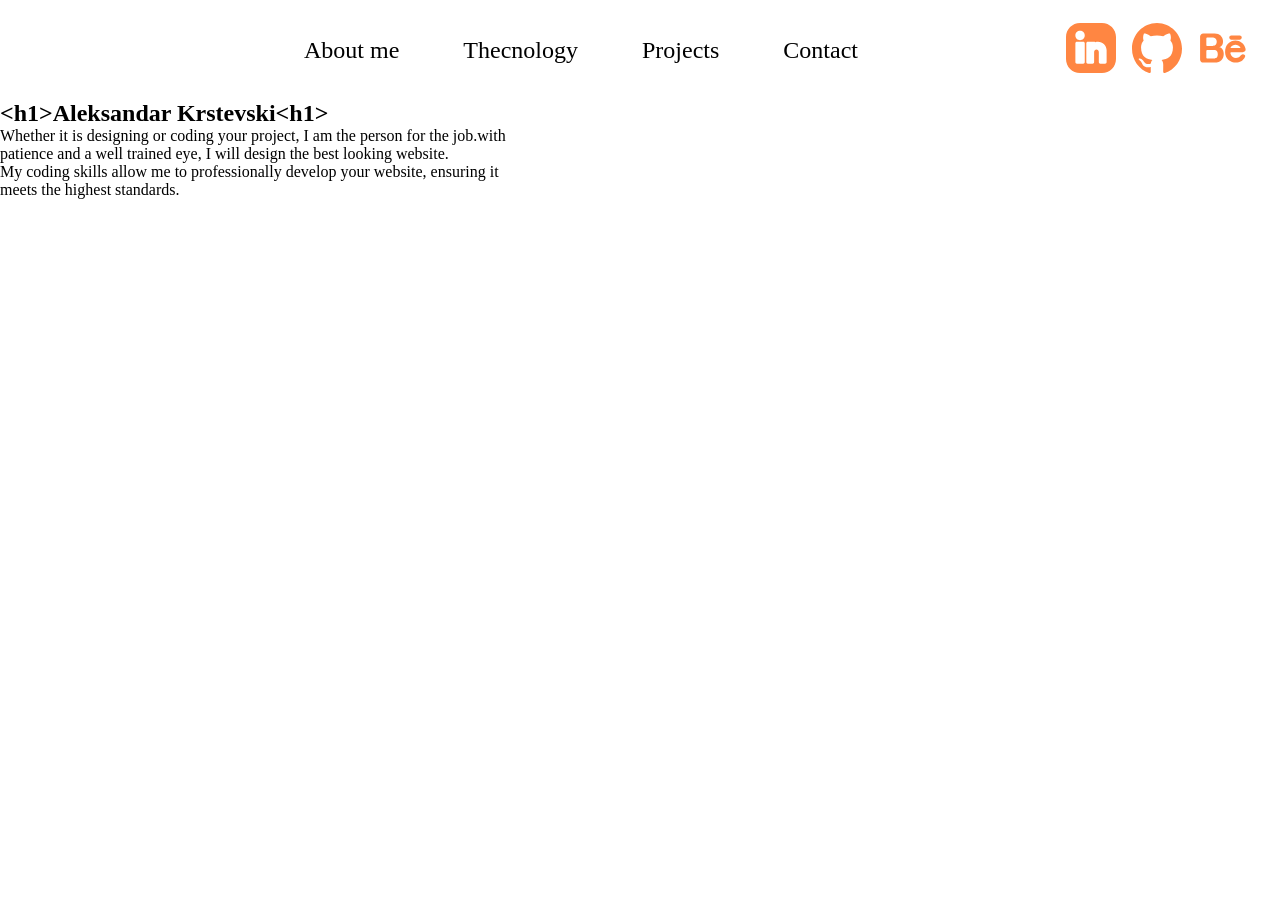
==== MainPage.html @ b4a4e376 "First progress commit" ====
<!DOCTYPE html>
<html lang="en">
<head>
    <meta charset="UTF-8">
    <meta name="viewport" content="width=device-width, initial-scale=1.0">
    <title>Aleksandar Krstevski</title>
    <link rel="stylesheet" href="css.css" type="text/css">
    <nav>
        <div class="page-links">
            <a href="section1">About me</a>
            <a href="section1">Thecnology</a>
            <a href="section1">Projects</a>
            <a href="section1">Contact</a>
        </div>
    
        <div class="icon-links">
            <a href="https://www.linkedin.com/in/aleksandar-krstevski-a5b680259/" target="_blank"><img src="Img/Icons/linkedin-linked-in-svgrepo-com.svg" alt="Lineked in link" class="nav-link"></a>
            <a href="https://github.com/ackooo22" target="_blank"><img src="Img/Icons/github-142-svgrepo-com.svg" alt="Github link" class="nav-link"></a>
            <a href="https://www.behance.net/aleksankrstevs4"><img src="Img/Icons/behance-svgrepo-com.svg" alt="Behance link" class="nav-link"></a>
        </div>
    </nav>    
</head>
<body>

    <main>
        <section class="section-1">

            <div class="left-side-about">
                <h1>&lth1&gtAleksandar Krstevski&lth1&gt</h1>
                <p>Whether it is designing or coding your project, I am the person for the job.with patience and a well trained eye, I will design the best looking website.</p>
                <p>My coding skills allow me to professionally develop your website, ensuring it meets the highest standards.</p>
            </div>

            <div class="right-side-img">

            </div>

        </section>
    </main>
</body>
</html>
---- css.css ----
*{
    box-sizing: border-box;
    margin: 0;
    padding: 0;
}

html {
    box-sizing: inherit;
}

body {


    nav{
        display: flex;
        flex-direction: row;
        width: 100%;
        height: 100px;

        .page-links {
            width: 100%;
            display: flex;
            justify-content: center;
            align-items: center;
            gap: 4rem;
            padding-left: 6rem;

            a {
                text-decoration: none;
                color: black;
                font-size: 1.5rem;
                

            }
            a:hover{
                transform: scale(1.1, 1.1);
                transition: ease-in-out 400ms; 
            }
        }

        .icon-links{
            display: flex;
            justify-content: flex-end;
            align-items: center;
            padding-right: 2rem;
            gap: 1rem;
            
        }
        
    }
    img{
        height: 50px;
        width: 50px;
    }

    main{
        width: 80%;
        display: flex;
        flex-direction: column;
        align-items: center;
        justify-content: center;

        .section-1{
            width: 100%;
            display: flex;
            flex-direction: row;
            justify-content: center;
            align-items: center;
            

            .left-side-about{
                width: 50%;
            }

            .right-side-img{
                width: 50%;
            }

        }

    }
}
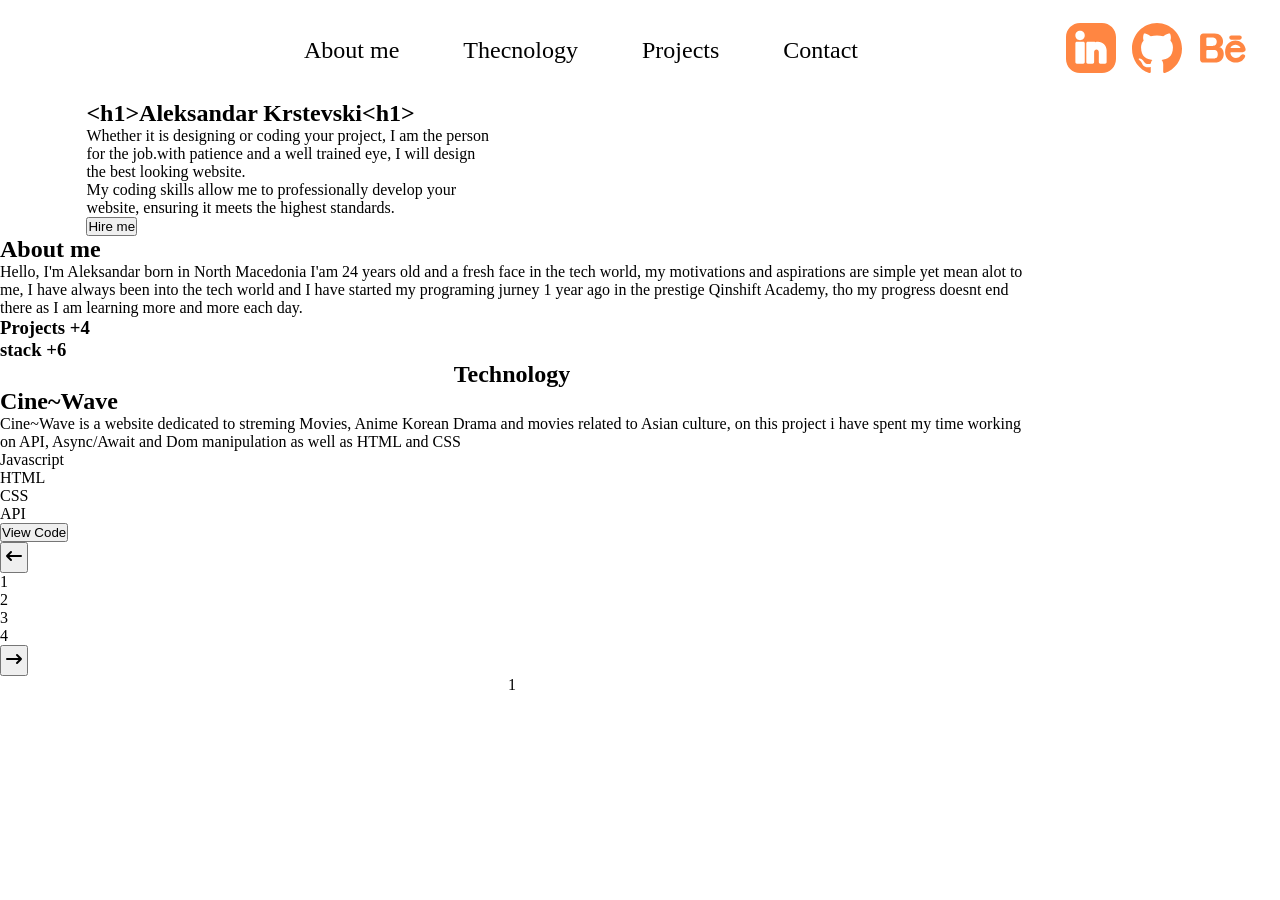
==== commit e96e1cf1: "Second progress commit" ====
--- a/MainPage.html
+++ b/MainPage.html
@@ -29,6 +29,8 @@
                 <h1>&lth1&gtAleksandar Krstevski&lth1&gt</h1>
                 <p>Whether it is designing or coding your project, I am the person for the job.with patience and a well trained eye, I will design the best looking website.</p>
                 <p>My coding skills allow me to professionally develop your website, ensuring it meets the highest standards.</p>
+
+                <button class="prm-btn">Hire me</button>
             </div>
 
             <div class="right-side-img">
@@ -36,6 +38,78 @@
             </div>
 
         </section>
+
+        <section class="section-2">
+            <div class="left-side-img">
+
+            </div>
+
+            <div class="right-side-about-me">
+                <h1>About me</h1>
+                <p>Hello, I'm Aleksandar born in North Macedonia I'am 24 years old and a fresh face in the tech world, my motivations and aspirations are simple yet mean alot to me, I have always been into the tech world and I have started my programing jurney 1 year ago in the prestige Qinshift Academy, tho my progress doesnt end there as I am learning more and more each day.</p>
+
+                <div class="counters">
+
+                    <div class="projects">
+                        <h3>Projects +4</h3>
+                    </div>
+
+                    <div class="stack">
+                        <h3>stack +6</h3>
+                    </div>
+
+                </div>
+            </div>
+        </section>
+
+        <section class="section-3">
+            <h1>Technology</h1>
+
+        </section>
+
+        <section class="section-4 slideshow">
+
+            <div class="parent-div">
+                <div class="slider-div">
+                    <div class="slide1">
+                        <div class="left-side-slider">
+                            <h1>Cine~Wave</h1>
+                            <p>Cine~Wave is a website dedicated to streming Movies, Anime Korean Drama and movies related to Asian culture, on this project i have spent my time working on API, Async/Await and Dom manipulation as well as HTML and CSS</p>
+
+                            <div class="tags">
+                                <p class="tag">Javascript</p>
+                                <p class="tag">HTML</p>
+                                <p class="tag">CSS</p>
+                                <p class="tag">API</p>
+                            </div>
+
+                            <button class="prm-btn">View Code</button>
+                        </div>
+                    </div>
+                </div>
+
+                <div class="slide-btn">
+                    <button class="left"><svg class="w-6 h-6 text-gray-800  dark:text-white" aria-hidden="true" xmlns="http://www.w3.org/2000/svg" width="24" height="24" fill="none" viewBox="0 0 24 24">
+                        <path stroke="currentColor" stroke-linecap="round" stroke-linejoin="round" stroke-width="2" d="M5 12h14M5 12l4-4m-4 4 4 4"/>
+                    </svg>
+                    </button>
+                    <div class="1">1</div>
+                    <div class="2">2</div>
+                    <div class="3">3</div>
+                    <div class="4">4</div>
+                    <button class="right"><svg class="w-6 h-6 text-gray-800 dark:text-white" aria-hidden="true" xmlns="http://www.w3.org/2000/svg" width="24" height="24" fill="none" viewBox="0 0 24 24">
+                        <path stroke="currentColor" stroke-linecap="round" stroke-linejoin="round" stroke-width="2" d="M19 12H5m14 0-4 4m4-4-4-4"/>
+                    </svg>
+                    </button>
+                </div>
+            </div>
+        </section>
+
+        <section class="section-4">
+            <div class="card-">
+                
+            </div>1
+        </section>
     </main>
 </body>
 </html>
--- a/css.css
+++ b/css.css
@@ -68,14 +68,15 @@
             flex-direction: row;
             justify-content: center;
             align-items: center;
+            gap: 2rem;
             
 
             .left-side-about{
-                width: 50%;
+                width: 40%;
             }
 
             .right-side-img{
-                width: 50%;
+                width: 40%;
             }
 
         }
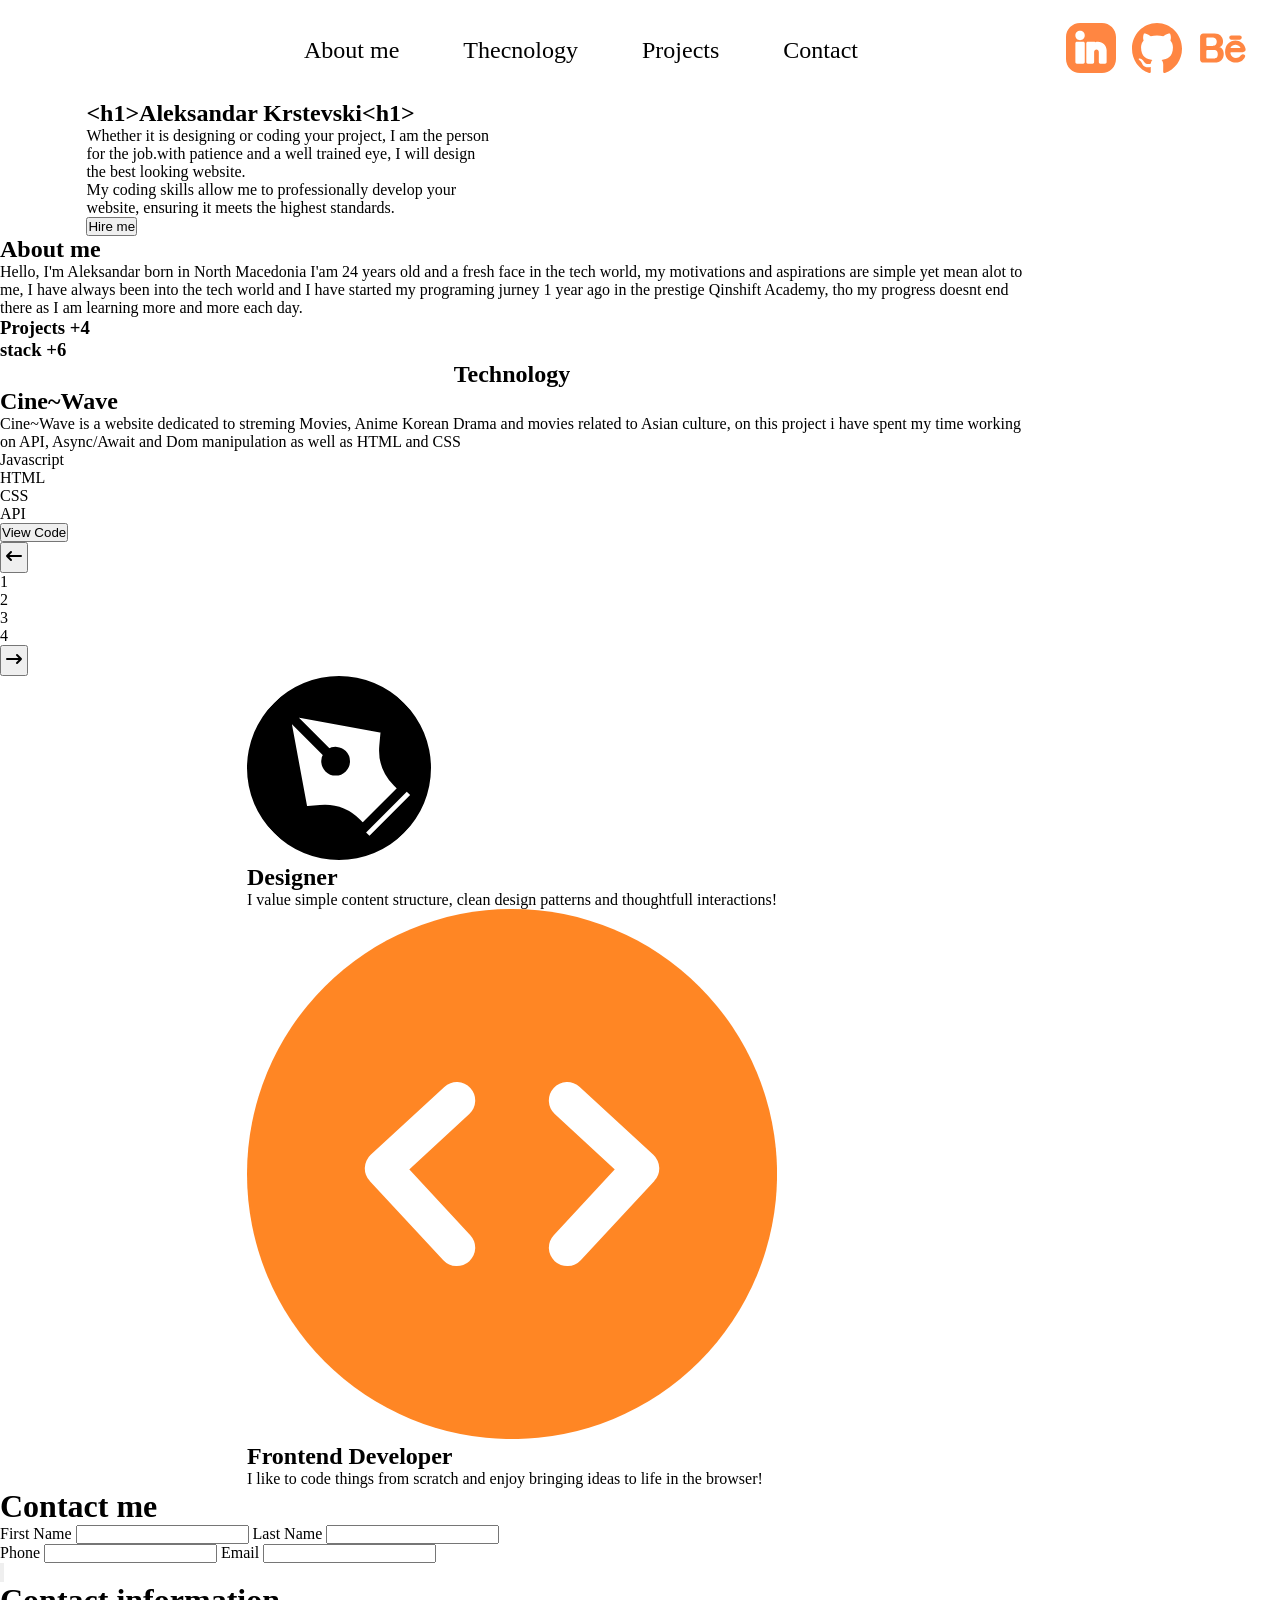
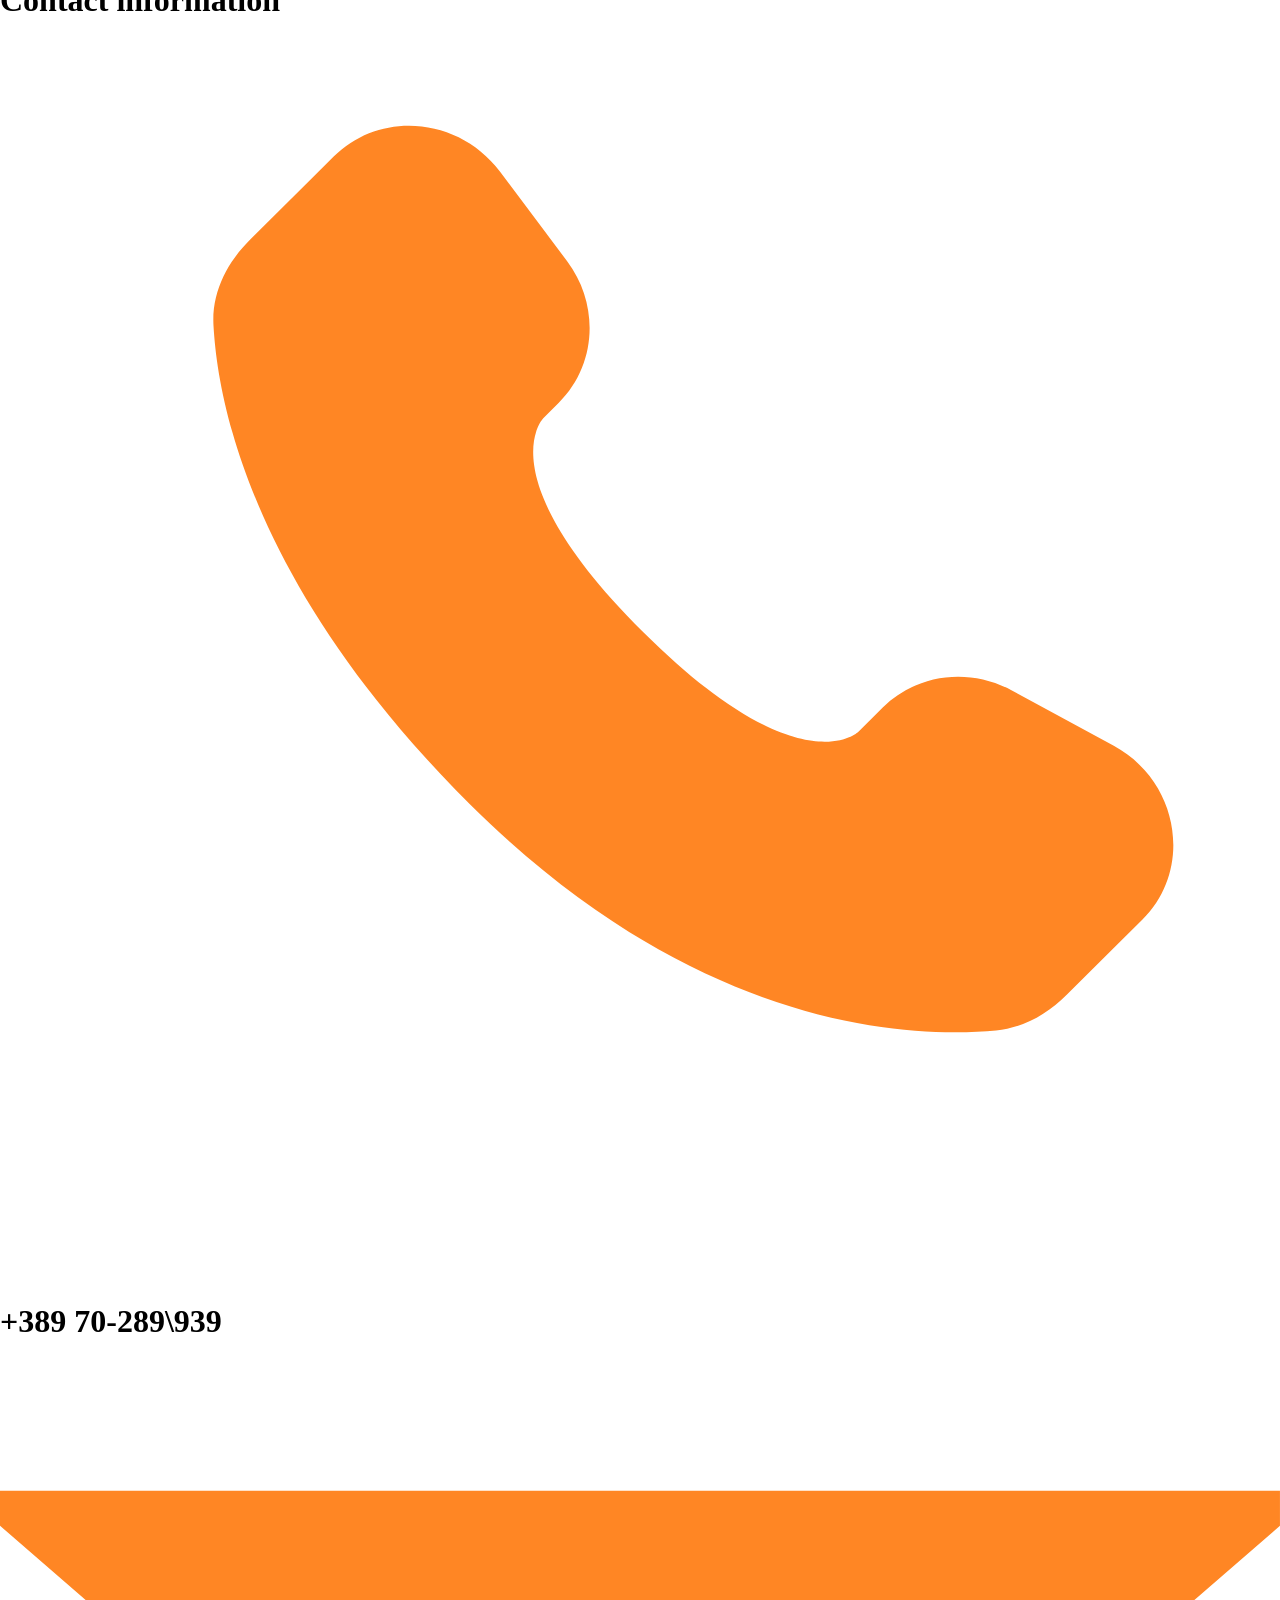
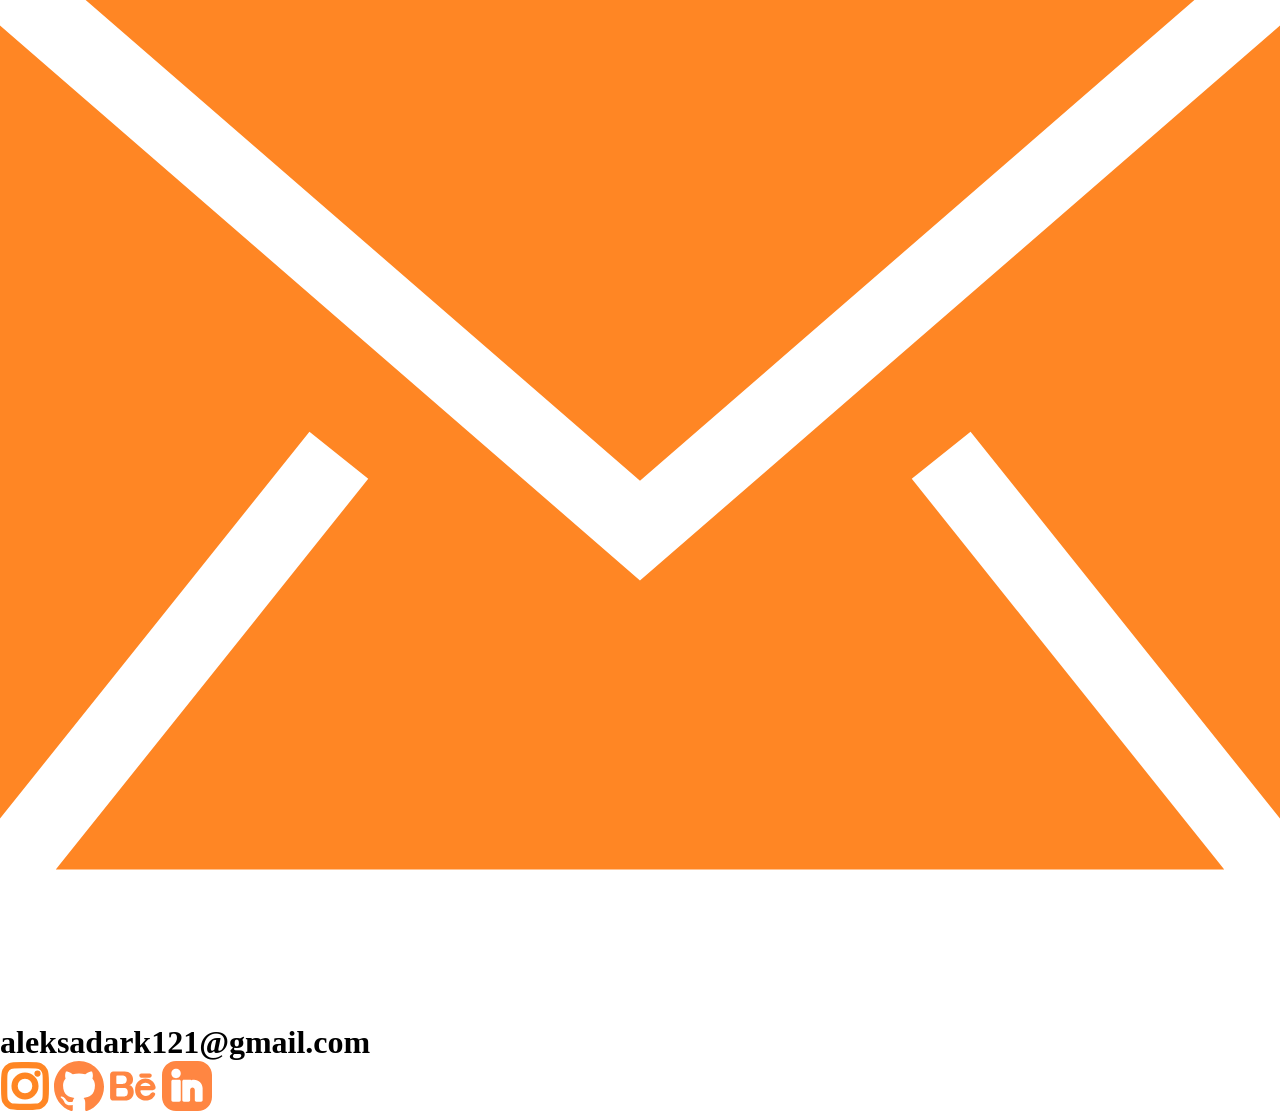
==== commit 0422155e: "Third commit" ====
--- a/MainPage.html
+++ b/MainPage.html
@@ -106,10 +106,63 @@
         </section>
 
         <section class="section-4">
-            <div class="card-">
-                
-            </div>1
+            <div class="card-1">
+                <div class="icon">
+                    <svg version="1.1" id="Uploaded to svgrepo.com" xmlns="http://www.w3.org/2000/svg" xmlns:xlink="http://www.w3.org/1999/xlink" width="184px" height="184px" viewBox="-3.2 -3.2 38.40 38.40" xml:space="preserve" fill="#000000" transform="rotate(-45)matrix(-1, 0, 0, -1, 0, 0)" stroke="#000000"><g id="SVGRepo_bgCarrier" stroke-width="0"><rect x="-3.2" y="-3.2" width="38.40" height="38.40" rx="19.2" fill="#FFFFF8624" strokewidth="0"></rect></g><g id="SVGRepo_tracerCarrier" stroke-linecap="round" stroke-linejoin="round"></g><g id="SVGRepo_iconCarrier"> <style type="text/css"> .sharpcorners_een{fill:#FFFF;} .st0{fill:#0B1719;} </style> <g> <g> <rect x="9" y="1" class="sharpcorners_een" width="13" height="2"></rect> <path class="sharpcorners_een" d="M24.598,12.998C22.318,11.098,21,8.284,21,5.316V4H10v1.316c0,2.968-1.318,5.782-3.598,7.682 L4,15l11,16V19.95c-1.141-0.232-2-1.24-2-2.45c0-1.381,1.119-2.5,2.5-2.5s2.5,1.119,2.5,2.5c0,1.209-0.859,2.218-2,2.45V31l11-16 L24.598,12.998z"></path> </g> <g> <rect x="9" y="1" class="sharpcorners_een" width="13" height="2"></rect> <path class="sharpcorners_een" d="M24.598,12.998C22.318,11.098,21,8.284,21,5.316V4H10v1.316c0,2.968-1.318,5.782-3.598,7.682 L4,15l11,16V19.95c-1.141-0.232-2-1.24-2-2.45c0-1.381,1.119-2.5,2.5-2.5s2.5,1.119,2.5,2.5c0,1.209-0.859,2.218-2,2.45V31l11-16 L24.598,12.998z"></path> </g> </g> </g></svg>
+                </div>
+                <h1>Designer</h1>
+                <p>I value simple content structure, clean design patterns and thoughtfull interactions!</p>
+            </div>
+
+            <div class="card-2">
+                <div class="icon">
+                    <svg viewBox="-2.4 -2.4 28.80 28.80" fill="none" xmlns="http://www.w3.org/2000/svg"><g id="SVGRepo_bgCarrier" stroke-width="0"><rect x="-2.4" y="-2.4" width="28.80" height="28.80" rx="14.4" fill="#FF8624" strokewidth="0"></rect></g><g id="SVGRepo_tracerCarrier" stroke-linecap="round" stroke-linejoin="round"></g><g id="SVGRepo_iconCarrier"> <path d="M9 8L5 11.6923L9 16M15 8L19 11.6923L15 16" stroke="#ffffff" stroke-width="2" stroke-linecap="round" stroke-linejoin="round"></path> </g></svg>
+                </div>
+                <h1>Frontend Developer</h1>
+                <p>I like to code things from scratch and enjoy bringing ideas to life in the browser!</p>
+            </div>
         </section>
     </main>
+
+    <footer>
+        <div class="left-side-footer">
+            <h1>Contact me</h1>
+
+            <form method="">
+                <label for="FName">First Name</label>
+                <input type="text" id="FName" name="FName">
+                <label for="LName">Last Name</label>
+                <input type="text" id="FName" name="LName">
+                <br>
+                <label for="Phone">Phone</label>
+                <input type="tel" name="phone" id="phone" pattern="[0-9] {3} [0-9] {3} [0-9] {3}" required>
+                <label for="email">Email</label>
+                <input type="email" name="email" id="email" required>
+                <br>
+                <input type="button" name="button" id="button" class="prm-btn">
+            </form>
+        </div>
+
+        <div class="left-side-footer">
+            <h1>Contact information</h1>
+            <div class="email-num">
+                <svg viewBox="0 0 24 24" fill="none" xmlns="http://www.w3.org/2000/svg"><g id="SVGRepo_bgCarrier" stroke-width="0"></g><g id="SVGRepo_tracerCarrier" stroke-linecap="round" stroke-linejoin="round"></g><g id="SVGRepo_iconCarrier"> <path d="M16.5562 12.9062L16.1007 13.359C16.1007 13.359 15.0181 14.4355 12.0631 11.4972C9.10812 8.55901 10.1907 7.48257 10.1907 7.48257L10.4775 7.19738C11.1841 6.49484 11.2507 5.36691 10.6342 4.54348L9.37326 2.85908C8.61028 1.83992 7.13596 1.70529 6.26145 2.57483L4.69185 4.13552C4.25823 4.56668 3.96765 5.12559 4.00289 5.74561C4.09304 7.33182 4.81071 10.7447 8.81536 14.7266C13.0621 18.9492 17.0468 19.117 18.6763 18.9651C19.1917 18.9171 19.6399 18.6546 20.0011 18.2954L21.4217 16.883C22.3806 15.9295 22.1102 14.2949 20.8833 13.628L18.9728 12.5894C18.1672 12.1515 17.1858 12.2801 16.5562 12.9062Z" fill="#FF8624"></path> </g></svg>
+
+                <h1>+389 70-289\939</h1>
+
+
+                <svg fill="#FF8624" viewBox="0 0 1920 1920" xmlns="http://www.w3.org/2000/svg"><g id="SVGRepo_bgCarrier" stroke-width="0"></g><g id="SVGRepo_tracerCarrier" stroke-linecap="round" stroke-linejoin="round"></g><g id="SVGRepo_iconCarrier"> <path d="M1920 428.266v1189.54l-464.16-580.146-88.203 70.585 468.679 585.904H83.684l468.679-585.904-88.202-70.585L0 1617.805V428.265l959.944 832.441L1920 428.266ZM1919.932 226v52.627l-959.943 832.44L.045 278.628V226h1919.887Z" fill-rule="evenodd"></path> </g></svg>
+
+                <h1>aleksadark121@gmail.com</h1>
+            </div>
+
+            <div class="footer-links">
+                <a href="#"><img src="Img/Icons/instagram-svgrepo-com.svg" alt="Instagram link"></a>
+                <a href="#"><img src="Img/Icons/github-142-svgrepo-com.svg" alt="Github link"></a>
+                <a href="#"><img src="Img/Icons/behance-svgrepo-com.svg" alt="Behance link"></a>
+                <a href="#"><img src="Img/Icons/linkedin-linked-in-svgrepo-com.svg" alt="linked in link"></a>
+            </div>
+        </div>
+    </footer>
 </body>
 </html>
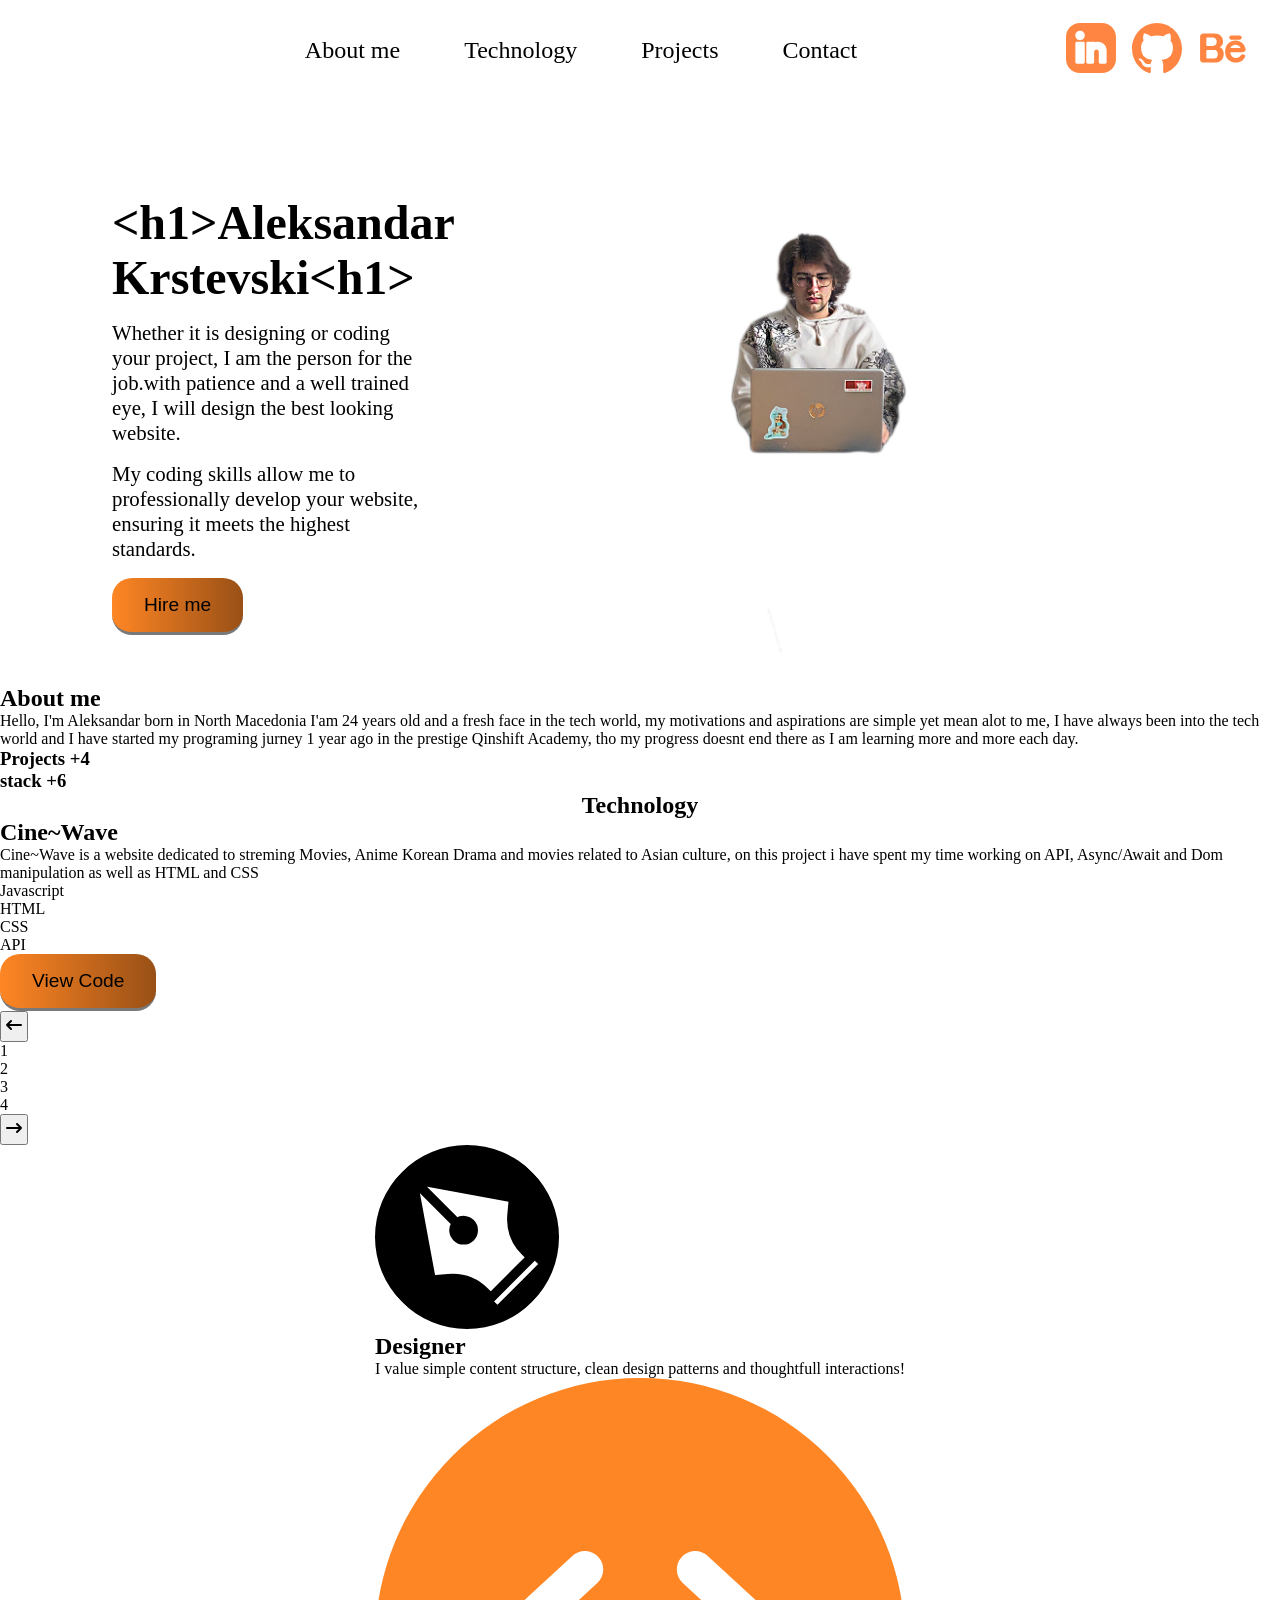
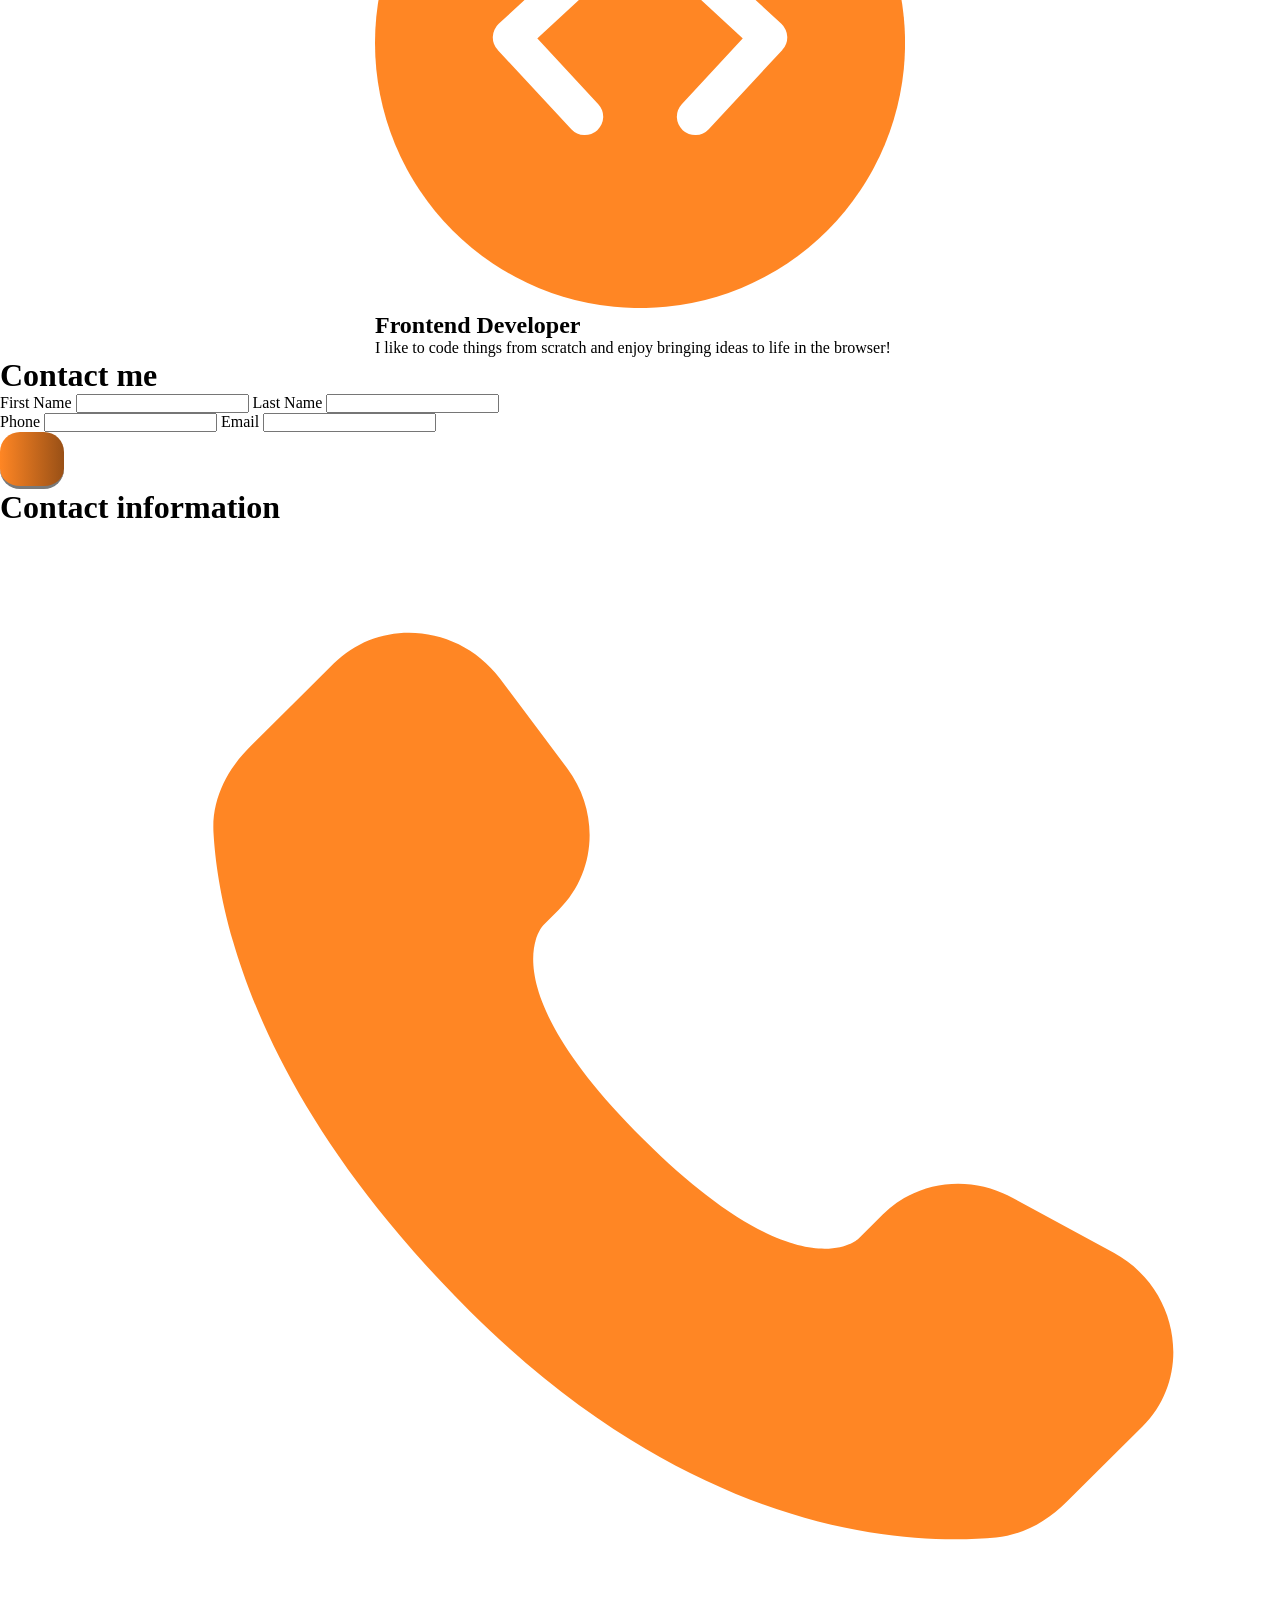
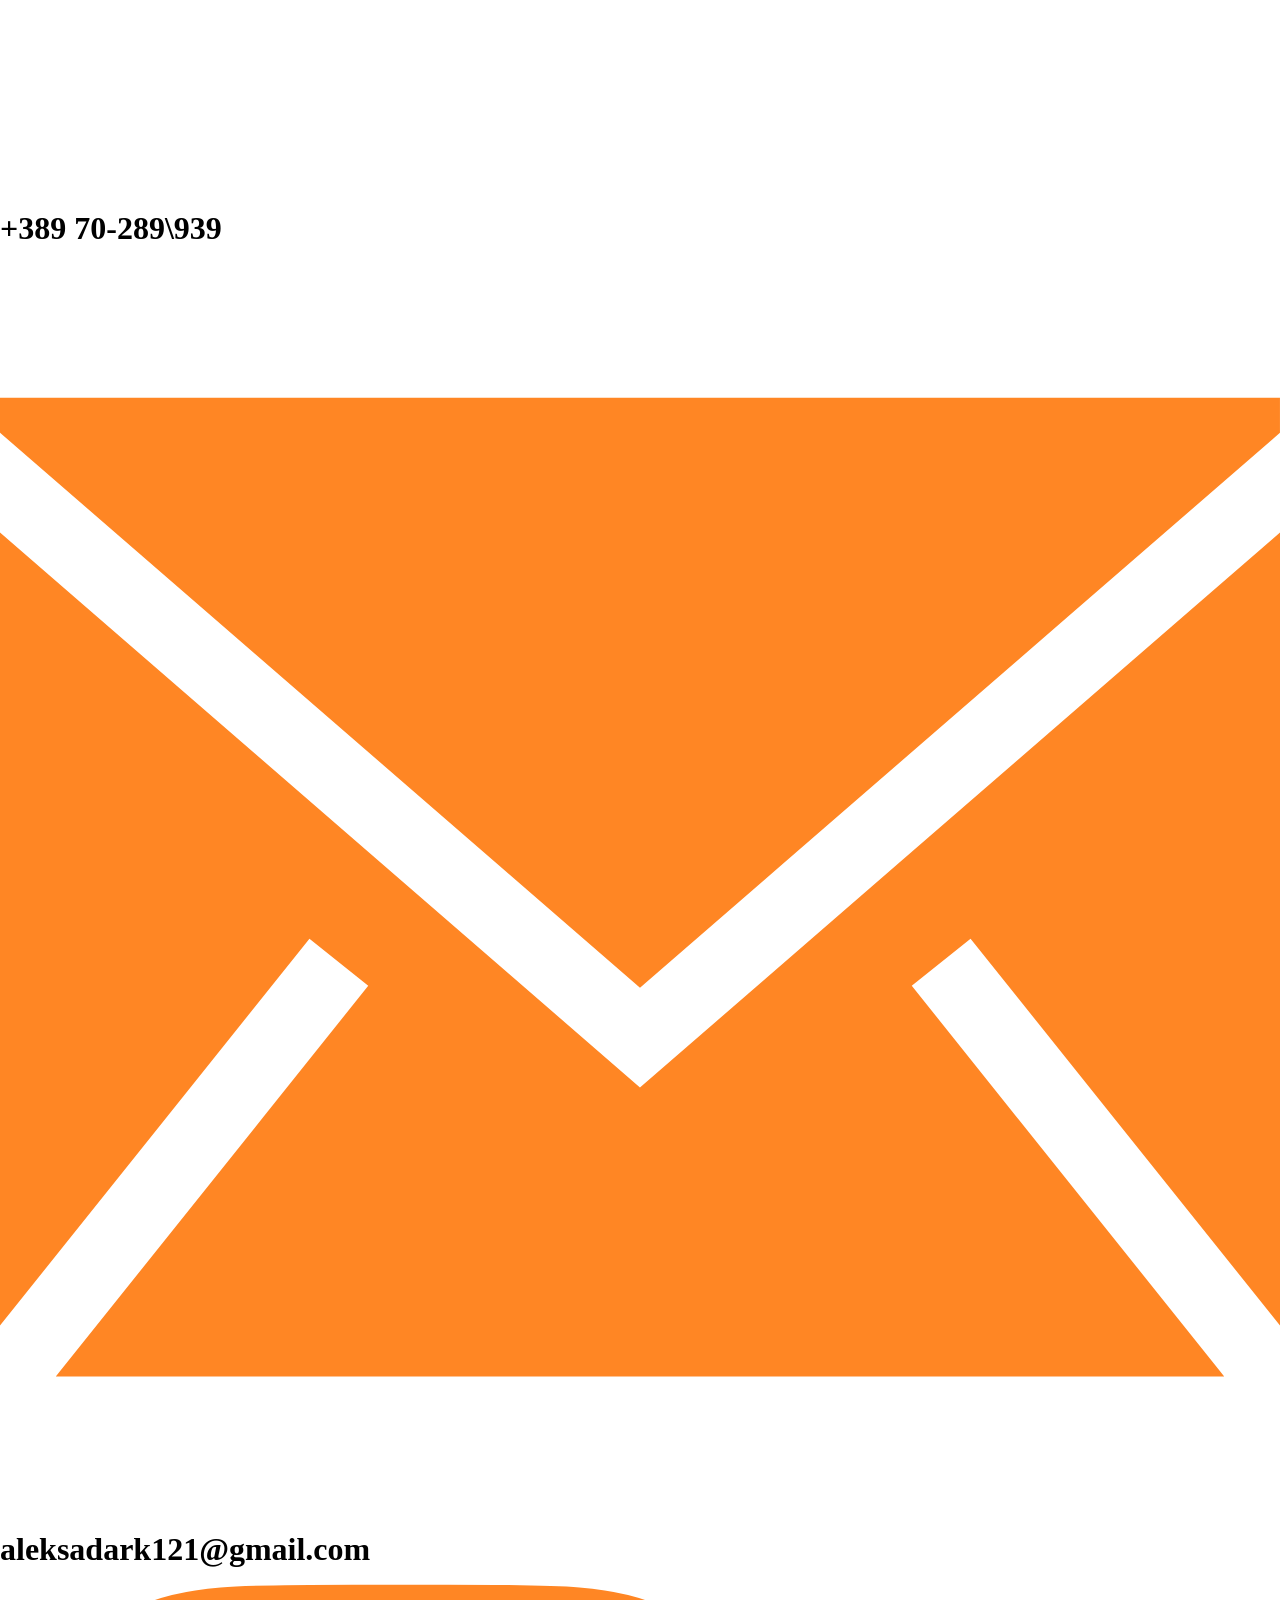
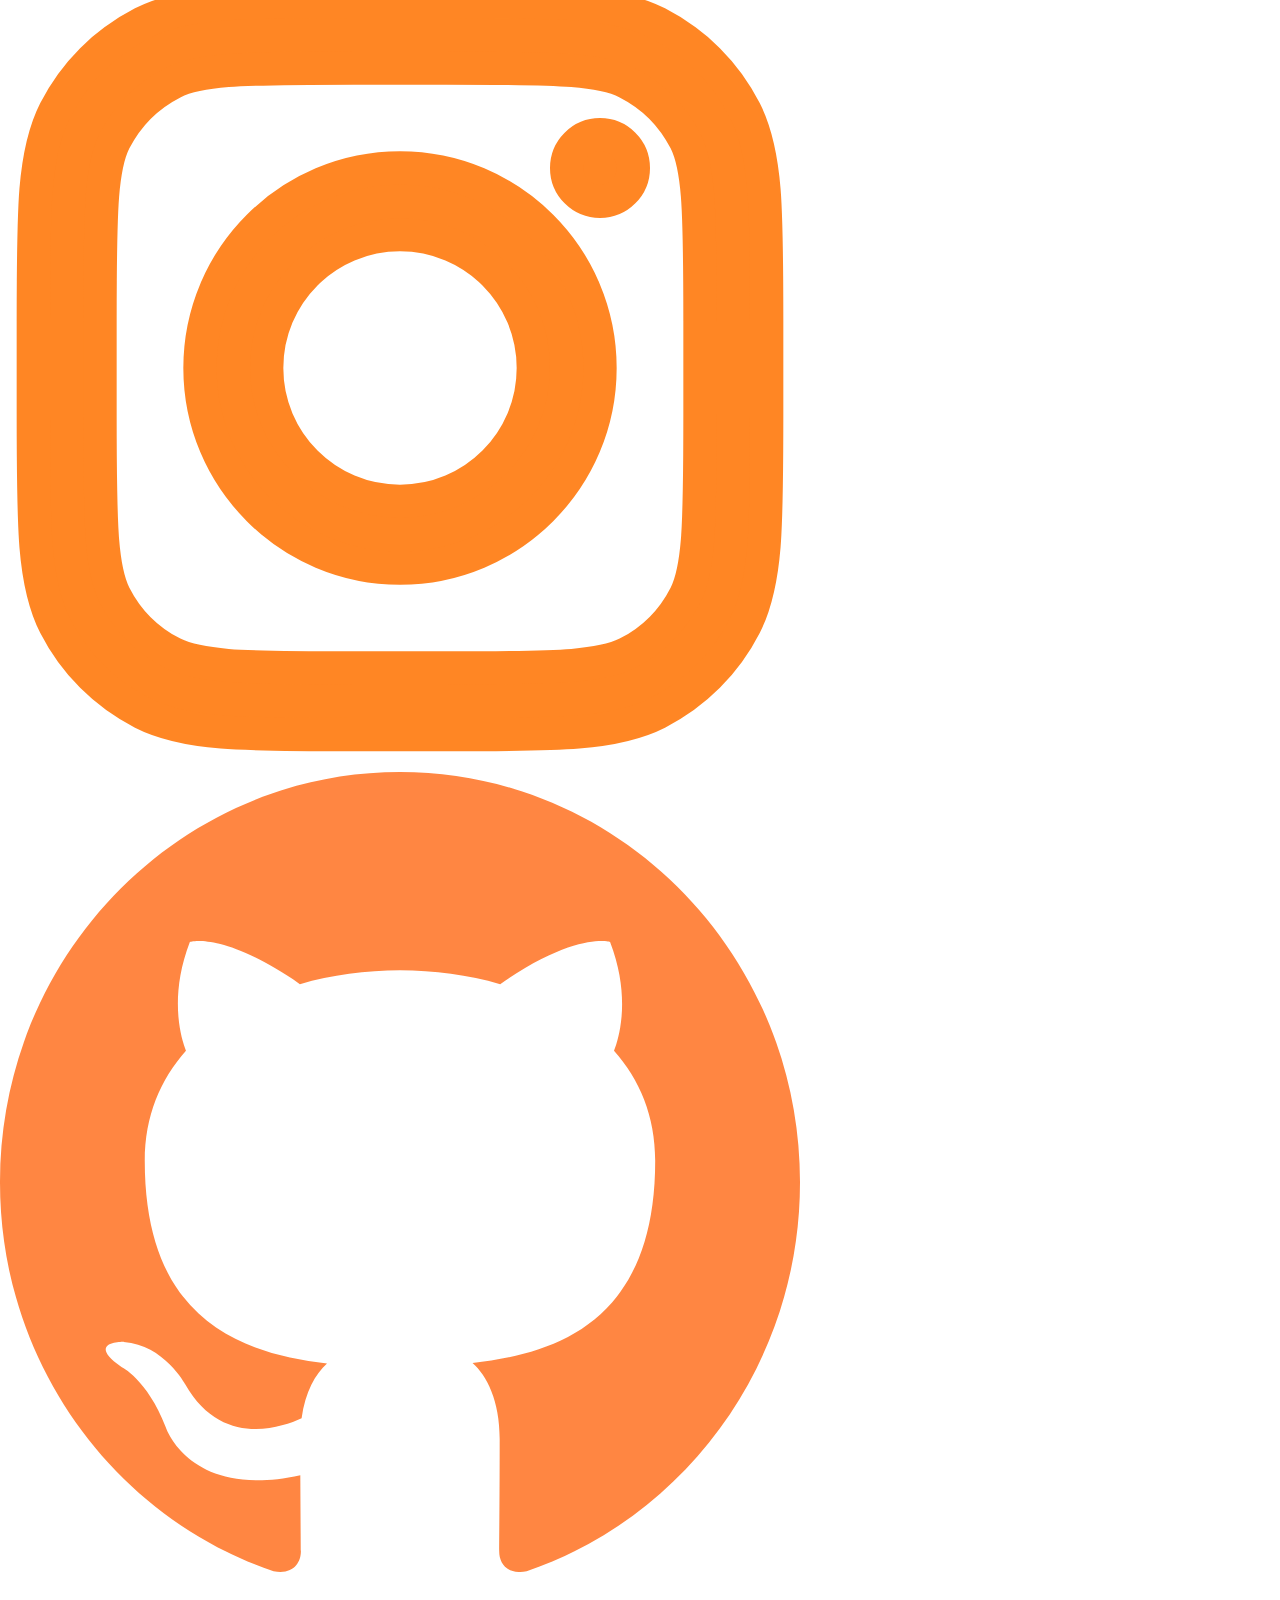
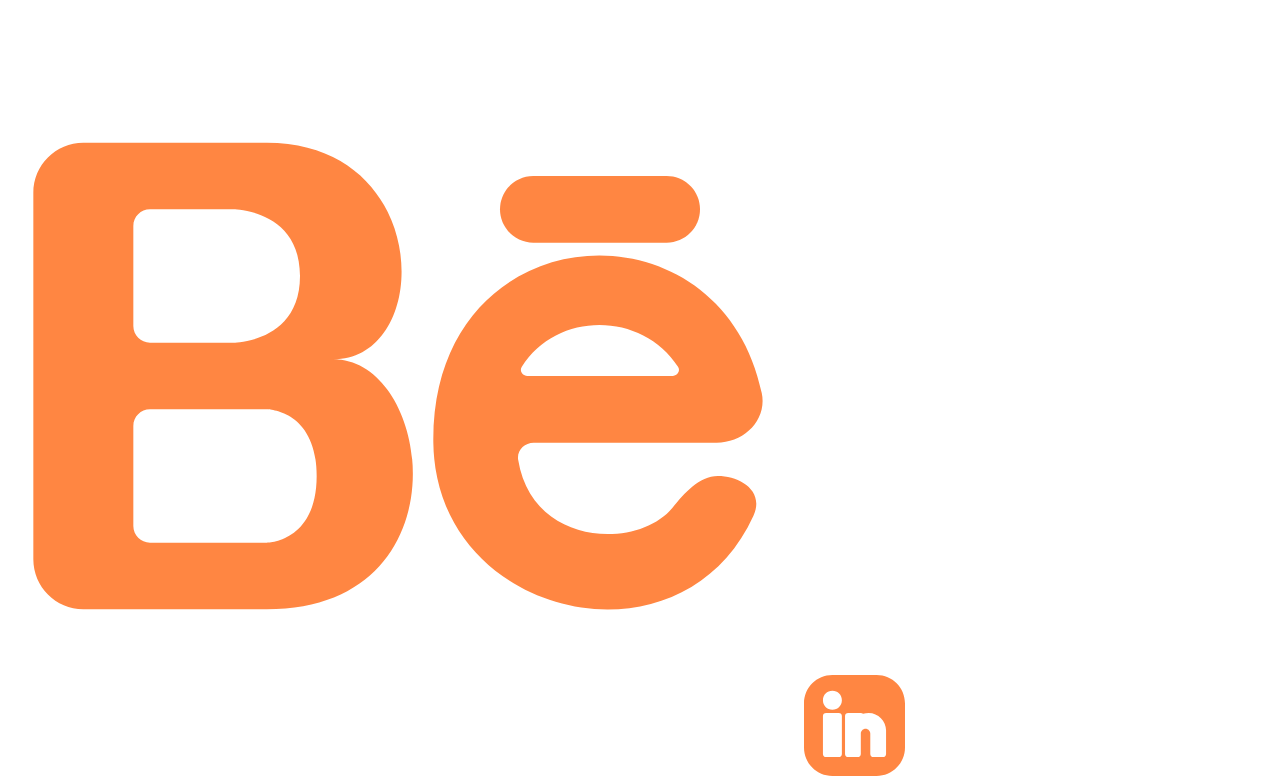
==== commit 0d603c92: "Forth commit" ====
--- a/MainPage.html
+++ b/MainPage.html
@@ -8,7 +8,7 @@
     <nav>
         <div class="page-links">
             <a href="section1">About me</a>
-            <a href="section1">Thecnology</a>
+            <a href="section1">Technology</a>
             <a href="section1">Projects</a>
             <a href="section1">Contact</a>
         </div>
@@ -34,7 +34,7 @@
             </div>
 
             <div class="right-side-img">
-
+                <img src="Img/My img/Aleksandar.png" alt="">
             </div>
 
         </section>
--- a/css.css
+++ b/css.css
@@ -11,6 +11,19 @@
 }
 
 body {
+
+    .prm-btn{
+        padding: 1rem 2rem;
+        border: none;
+        border-bottom: 3px solid rgb(121, 121, 121);
+        background: linear-gradient(to right, rgba(255, 134, 36, 1), rgba(153, 80, 22, 1));
+        font-size: larger;
+        color: black;
+        font-weight: 500;
+        border-radius: 20px;
+
+
+    }
 
 
     nav{
@@ -35,7 +48,7 @@
 
             }
             a:hover{
-                transform: scale(1.1, 1.1);
+                transform: translateY(-0.5rem) scale(1.2, 1.2);
                 transition: ease-in-out 400ms; 
             }
         }
@@ -45,25 +58,31 @@
             justify-content: flex-end;
             align-items: center;
             padding-right: 2rem;
-            gap: 1rem;
+            gap: 1rem; 
+        }
+        img{
+            height: 50px;
+            width: 50px;
+            
+            &:hover{
+                transform: scale(1.1, 1.1);
+                transition: ease-in-out 400ms; 
+            }
             
         }
+        }
         
-    }
-    img{
-        height: 50px;
-        width: 50px;
-    }
 
     main{
-        width: 80%;
         display: flex;
         flex-direction: column;
         align-items: center;
         justify-content: center;
+        margin-top: 5vh;
 
         .section-1{
             width: 100%;
+            height: 60vh;
             display: flex;
             flex-direction: row;
             justify-content: center;
@@ -73,13 +92,42 @@
 
             .left-side-about{
                 width: 40%;
+                display: flex;
+                flex-direction: column;
+                justify-content: center;
+                align-items: flex-start;
+                gap: 1rem;
+
+                h1{
+                    font-size: 3rem;
+                    color: black;
+                    font-weight: bold;
+                }
+
+                p{
+                    font-size: 1.3rem;
+                    color: black;
+                    font-weight: 300;
+                    text-wrap: wrap;
+                    width: 60%;
+                    line-height: 1.2;
+                }
+
+
+                };
             }
 
             .right-side-img{
                 width: 40%;
+                
+                img{
+                    width: 50%;
+                    height: 50%;
+                    
+                    object-fit: cover;
+                }
             }
 
         }
 
     }
-}
